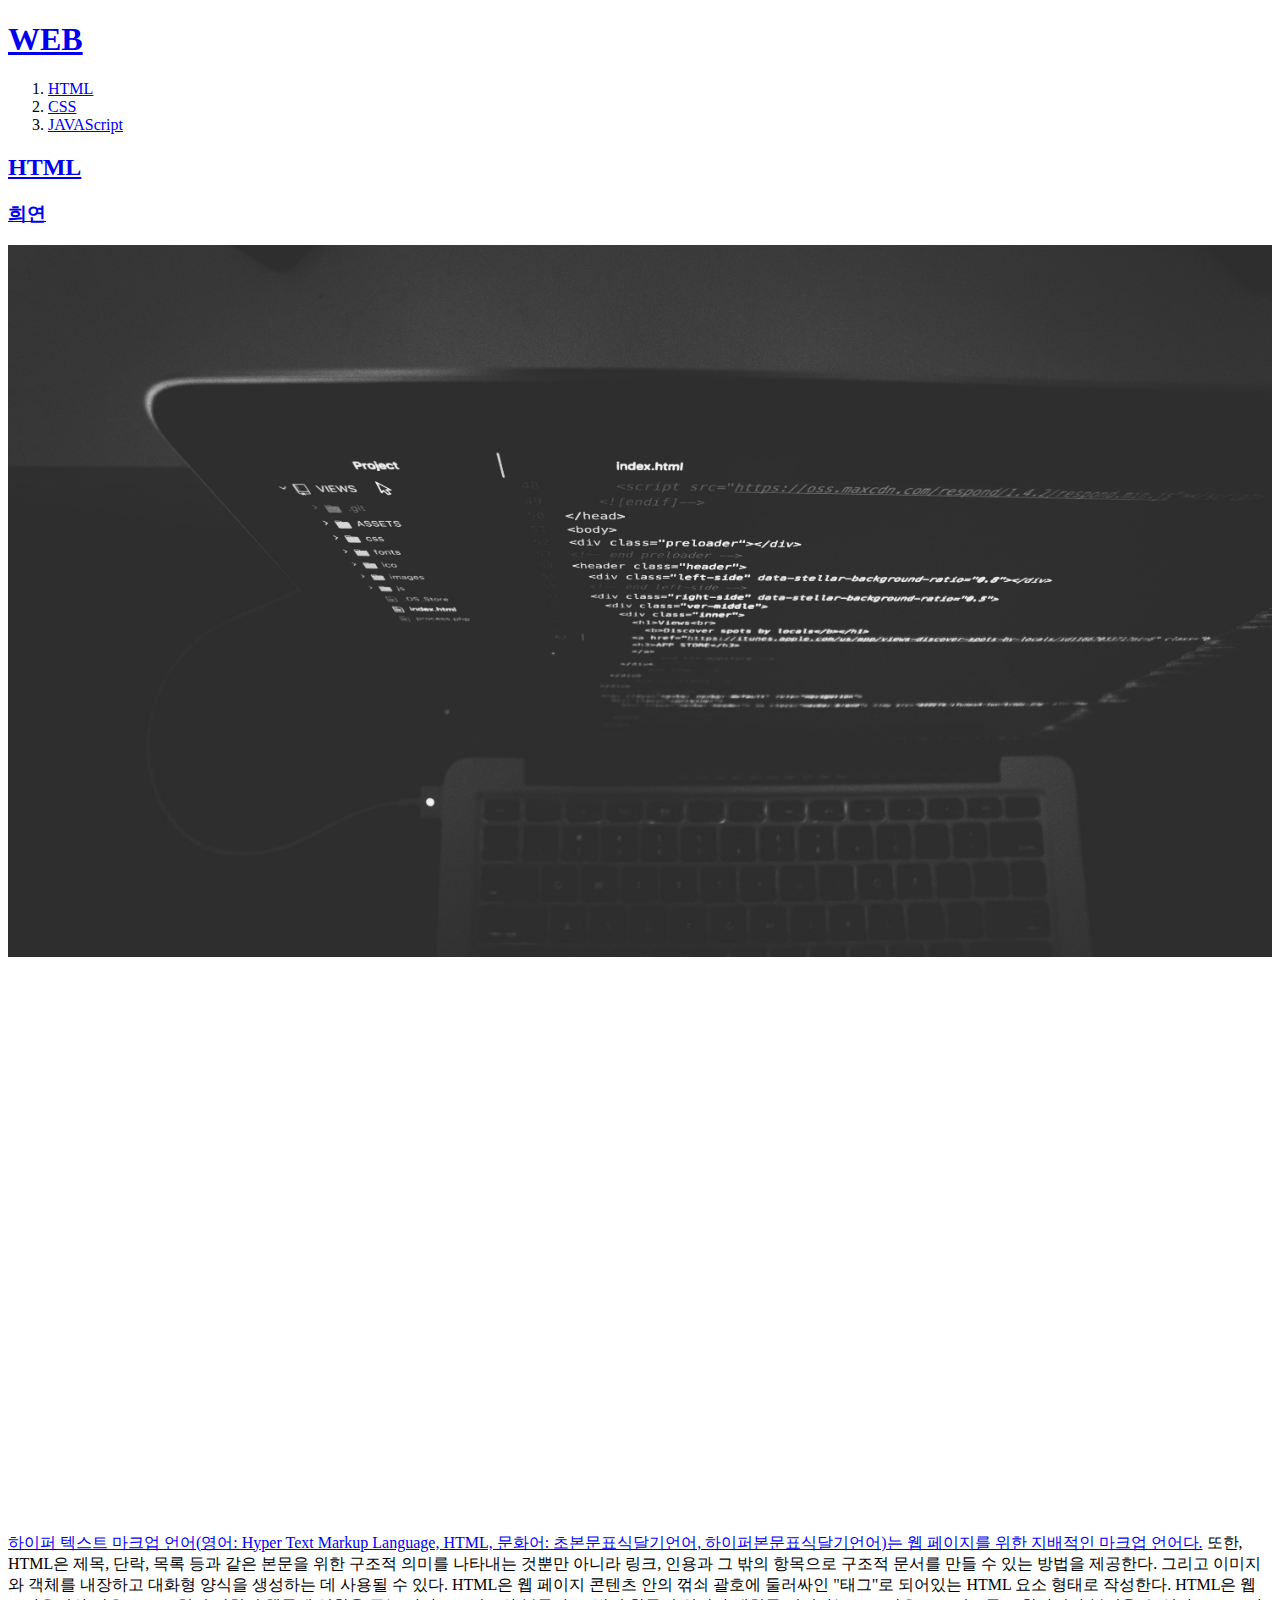
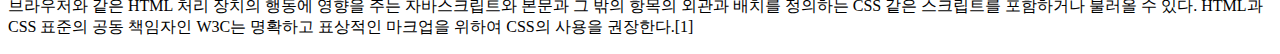
==== 1.html @ c8522c7b "fix: 데이터 분석 태그 수정" ====
<!doctype html>
<html>
<head>
  <title>WEB1 - html</title>
  <meta charset="utf-8">
  <!-- Global site tag (gtag.js) - Google Analytics -->
  <!-- Global site tag (gtag.js) - Google Analytics -->
  <script async src="https://www.googletagmanager.com/gtag/js?id=G-MEYM60CDEM"></script>
  <script>
    window.dataLayer = window.dataLayer || [];
    function gtag(){dataLayer.push(arguments);}
    gtag('js', new Date());

    gtag('config', 'G-MEYM60CDEM');
  </script>
</head>


<body>
  <h1><a href="index.html">WEB</h1>
  <ol>
    <li> <a href="1.html">HTML</li>
    <li> <a href="2.html">CSS</li>
    <li><a href="3.html">JAVAScript</li>
  </ol>
  <h2>HTML</h2>
  <h3>희연</h3>

  <img src="coding.jpg" width="100%">
  <iframe width="100%" height="552" src="https://www.youtube.com/embed/i1la4kmGZjY?list=RDi1la4kmGZjY" title="YouTube video player" frameborder="0" allow="accelerometer; autoplay; clipboard-write; encrypted-media; gyroscope; picture-in-picture" allowfullscreen></iframe>
  <p>
    <a href="https://ko.wikipedia.org/wiki/HTML" target="_blank" title="html5 specification">하이퍼 텍스트 마크업 언어(영어: Hyper Text Markup Language, HTML, 문화어: 초본문표식달기언어, 하이퍼본문표식달기언어)는 웹 페이지를 위한 지배적인 마크업 언어다.</a> 또한, HTML은 제목, 단락, 목록 등과 같은 본문을 위한 구조적 의미를 나타내는 것뿐만 아니라 링크, 인용과 그 밖의 항목으로 구조적 문서를 만들 수 있는 방법을 제공한다. 그리고 이미지와 객체를 내장하고 대화형 양식을 생성하는 데 사용될 수 있다. HTML은 웹 페이지 콘텐츠 안의 꺾쇠 괄호에 둘러싸인 "태그"로 되어있는 HTML 요소 형태로 작성한다. HTML은 웹 브라우저와 같은 HTML 처리 장치의 행동에 영향을 주는 자바스크립트와 본문과 그 밖의 항목의 외관과 배치를 정의하는 CSS 같은 스크립트를 포함하거나 불러올 수 있다. HTML과 CSS 표준의 공동 책임자인 W3C는 명확하고 표상적인 마크업을 위하여 CSS의 사용을 권장한다.[1]
  </p>
<p>
  <div id="disqus_thread"></div>
<script>
    /**
    *  RECOMMENDED CONFIGURATION VARIABLES: EDIT AND UNCOMMENT THE SECTION BELOW TO INSERT DYNAMIC VALUES FROM YOUR PLATFORM OR CMS.
    *  LEARN WHY DEFINING THESE VARIABLES IS IMPORTANT: https://disqus.com/admin/universalcode/#configuration-variables    */
    /*
    var disqus_config = function () {
    this.page.url = PAGE_URL;  // Replace PAGE_URL with your page's canonical URL variable
    this.page.identifier = PAGE_IDENTIFIER; // Replace PAGE_IDENTIFIER with your page's unique identifier variable
    };
    */
    (function() { // DON'T EDIT BELOW THIS LINE
    var d = document, s = d.createElement('script');
    s.src = 'https://web1-25yqbnyqky.disqus.com/embed.js';
    s.setAttribute('data-timestamp', +new Date());
    (d.head || d.body).appendChild(s);
    })();

</script>
<noscript>Please enable JavaScript to view the <a href="https://disqus.com/?ref_noscript">comments powered by Disqus.</a></noscript>
</p>

<!--Start of Tawk.to Script-->
<script type="text/javascript">
var Tawk_API=Tawk_API||{}, Tawk_LoadStart=new Date();
(function(){
var s1=document.createElement("script"),s0=document.getElementsByTagName("script")[0];
s1.async=true;
s1.src='https://embed.tawk.to/629653a47b967b11799235d3/1g4djdf3t';
s1.charset='UTF-8';
s1.setAttribute('crossorigin','*');
s0.parentNode.insertBefore(s1,s0);
})();
</script>
<!--End of Tawk.to Script-->
</body>
</html>
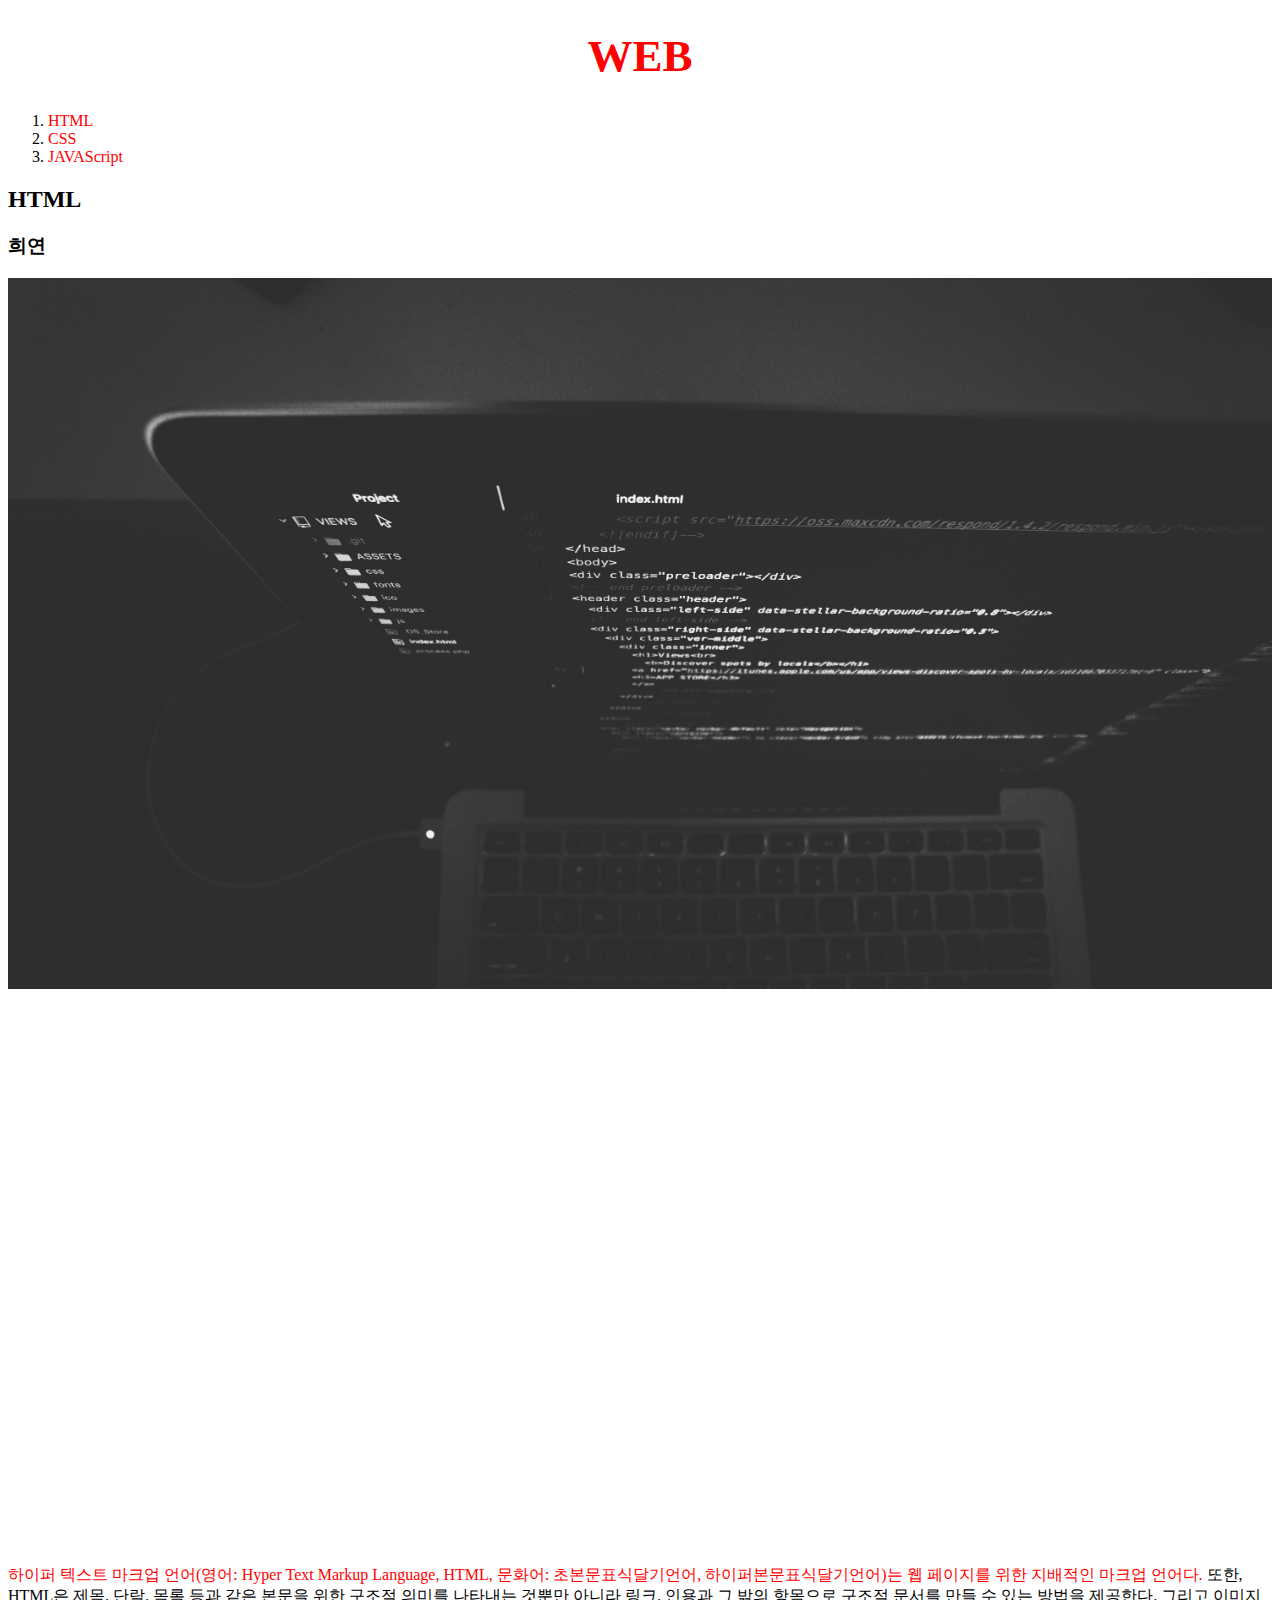
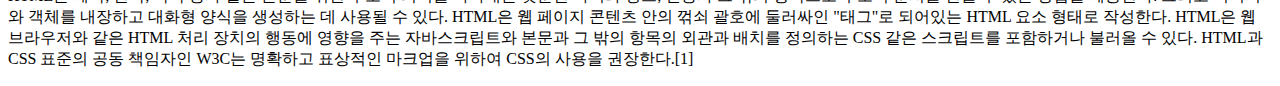
==== commit 8e28ff84: "fix: css test" ====
--- a/1.html
+++ b/1.html
@@ -3,6 +3,19 @@
 <head>
   <title>WEB1 - html</title>
   <meta charset="utf-8">
+  <style>
+    a {
+      color:red;
+      text-decoration:none;
+    }
+
+    h1 {
+      font-size:45px;
+      text-align:center;
+
+
+    }
+  </style>
   <!-- Global site tag (gtag.js) - Google Analytics -->
   <!-- Global site tag (gtag.js) - Google Analytics -->
   <script async src="https://www.googletagmanager.com/gtag/js?id=G-MEYM60CDEM"></script>
@@ -17,12 +30,20 @@
 
 
 <body>
-  <h1><a href="index.html">WEB</h1>
+  <h1><a href="index.html">WEB</a></h1>
   <ol>
-    <li> <a href="1.html">HTML</li>
-    <li> <a href="2.html">CSS</li>
-    <li><a href="3.html">JAVAScript</li>
+    <li> <a href="1.html">HTML</a></li>
+    <li> <a href="2.html">CSS</a></li>
+    <li><a href="3.html">JAVAScript</a></li>
   </ol>
+  <!--
+  <h1><a href="index.html"><font color="red">WEB</font></a></h1>
+  <ol>
+    <li> <a href="1.html"><font color="red">HTML</font></a></li>
+    <li> <a href="2.html"><font color="red">CSS</font></a></li>
+    <li><a href="3.html"><font color="red">JAVAScript</font></a></li>
+  </ol>
+  -->
   <h2>HTML</h2>
   <h3>희연</h3>
 
@@ -50,6 +71,7 @@
     (d.head || d.body).appendChild(s);
     })();
 
+
 </script>
 <noscript>Please enable JavaScript to view the <a href="https://disqus.com/?ref_noscript">comments powered by Disqus.</a></noscript>
 </p>
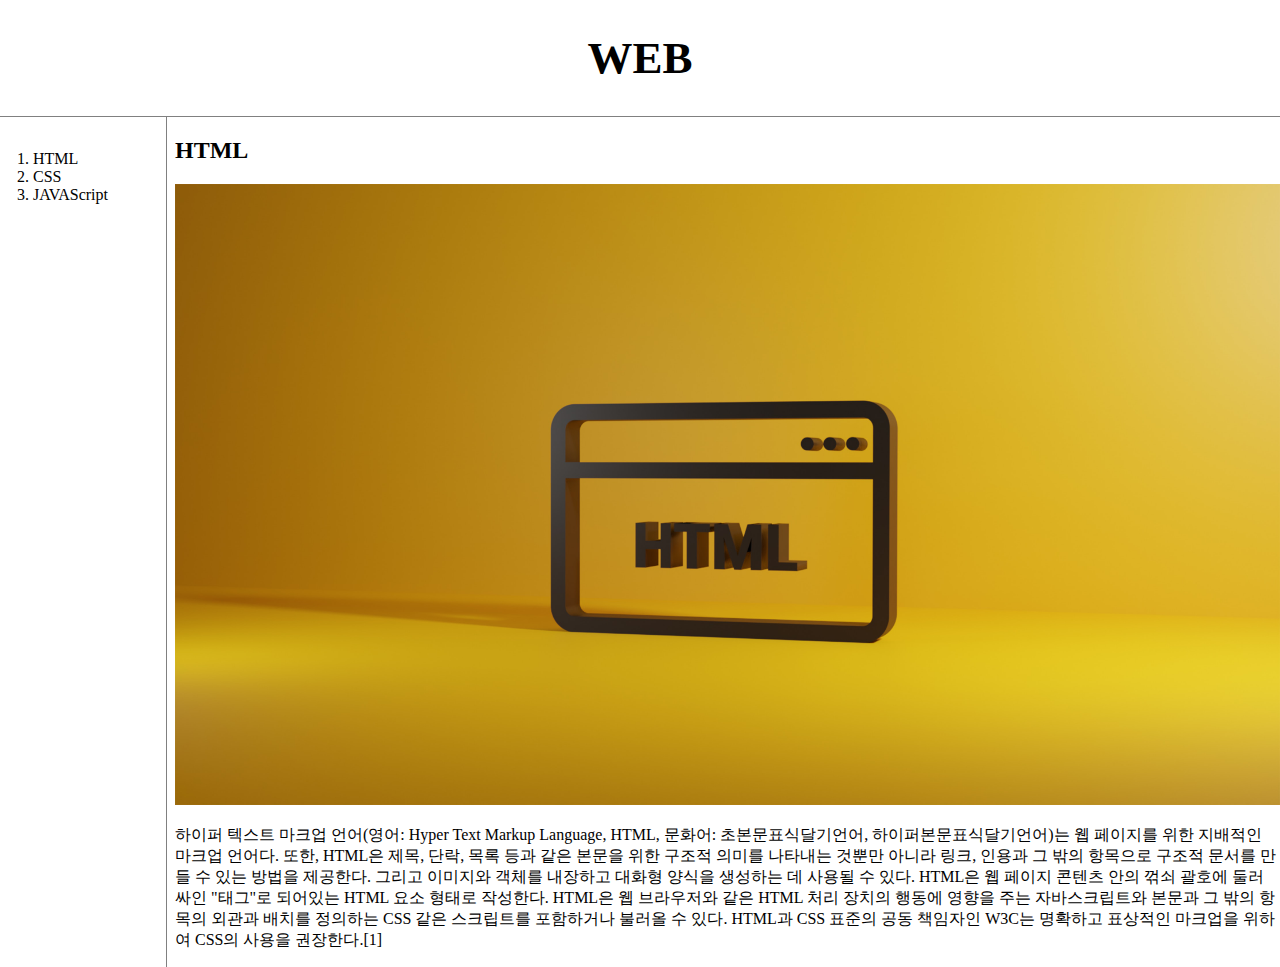
==== commit a4d08608: "FIX: CSS 수정" ====
--- a/1.html
+++ b/1.html
@@ -3,20 +3,7 @@
 <head>
   <title>WEB1 - html</title>
   <meta charset="utf-8">
-  <style>
-    a {
-      color:red;
-      text-decoration:none;
-    }
-
-    h1 {
-      font-size:45px;
-      text-align:center;
-
-
-    }
-  </style>
-  <!-- Global site tag (gtag.js) - Google Analytics -->
+  <link rel="stylesheet" href="style.css">
   <!-- Global site tag (gtag.js) - Google Analytics -->
   <script async src="https://www.googletagmanager.com/gtag/js?id=G-MEYM60CDEM"></script>
   <script>
@@ -31,30 +18,30 @@
 
 <body>
   <h1><a href="index.html">WEB</a></h1>
+  <div id="grid">
+
+
   <ol>
-    <li> <a href="1.html">HTML</a></li>
-    <li> <a href="2.html">CSS</a></li>
+    <li><a href="1.html">HTML</a></li>
+    <li><a href="2.html">CSS</a></li>
     <li><a href="3.html">JAVAScript</a></li>
   </ol>
-  <!--
-  <h1><a href="index.html"><font color="red">WEB</font></a></h1>
-  <ol>
-    <li> <a href="1.html"><font color="red">HTML</font></a></li>
-    <li> <a href="2.html"><font color="red">CSS</font></a></li>
-    <li><a href="3.html"><font color="red">JAVAScript</font></a></li>
-  </ol>
-  -->
+
+
+  <div id="article">
+
+
   <h2>HTML</h2>
-  <h3>희연</h3>
 
-  <img src="coding.jpg" width="100%">
-  <iframe width="100%" height="552" src="https://www.youtube.com/embed/i1la4kmGZjY?list=RDi1la4kmGZjY" title="YouTube video player" frameborder="0" allow="accelerometer; autoplay; clipboard-write; encrypted-media; gyroscope; picture-in-picture" allowfullscreen></iframe>
+
+  <img src="html.jpg" width="100%">
+  <!-- <iframe width="100%" height="552" src="https://www.youtube.com/embed/i1la4kmGZjY?list=RDi1la4kmGZjY" title="YouTube video player" frameborder="0" allow="accelerometer; autoplay; clipboard-write; encrypted-media; gyroscope; picture-in-picture" allowfullscreen></iframe> -->
   <p>
     <a href="https://ko.wikipedia.org/wiki/HTML" target="_blank" title="html5 specification">하이퍼 텍스트 마크업 언어(영어: Hyper Text Markup Language, HTML, 문화어: 초본문표식달기언어, 하이퍼본문표식달기언어)는 웹 페이지를 위한 지배적인 마크업 언어다.</a> 또한, HTML은 제목, 단락, 목록 등과 같은 본문을 위한 구조적 의미를 나타내는 것뿐만 아니라 링크, 인용과 그 밖의 항목으로 구조적 문서를 만들 수 있는 방법을 제공한다. 그리고 이미지와 객체를 내장하고 대화형 양식을 생성하는 데 사용될 수 있다. HTML은 웹 페이지 콘텐츠 안의 꺾쇠 괄호에 둘러싸인 "태그"로 되어있는 HTML 요소 형태로 작성한다. HTML은 웹 브라우저와 같은 HTML 처리 장치의 행동에 영향을 주는 자바스크립트와 본문과 그 밖의 항목의 외관과 배치를 정의하는 CSS 같은 스크립트를 포함하거나 불러올 수 있다. HTML과 CSS 표준의 공동 책임자인 W3C는 명확하고 표상적인 마크업을 위하여 CSS의 사용을 권장한다.[1]
   </p>
-<p>
+  <p>
   <div id="disqus_thread"></div>
-<script>
+  <script>
     /**
     *  RECOMMENDED CONFIGURATION VARIABLES: EDIT AND UNCOMMENT THE SECTION BELOW TO INSERT DYNAMIC VALUES FROM YOUR PLATFORM OR CMS.
     *  LEARN WHY DEFINING THESE VARIABLES IS IMPORTANT: https://disqus.com/admin/universalcode/#configuration-variables    */
@@ -72,10 +59,11 @@
     })();
 
 
-</script>
-<noscript>Please enable JavaScript to view the <a href="https://disqus.com/?ref_noscript">comments powered by Disqus.</a></noscript>
-</p>
-
+  </script>
+  <noscript>Please enable JavaScript to view the <a href="https://disqus.com/?ref_noscript">comments powered by Disqus.</a></noscript>
+  </p>
+</div>
+</div>
 <!--Start of Tawk.to Script-->
 <script type="text/javascript">
 var Tawk_API=Tawk_API||{}, Tawk_LoadStart=new Date();
--- a/style.css
+++ b/style.css
@@ -0,0 +1,45 @@
+a {
+  color: black;
+  text-decoration:none;
+}
+h1 {
+  font-size:45px;
+  text-align:center;
+  border-bottom:1px solid gray;
+  margin:0;
+  padding: 32px;
+}
+
+/* grid 아이디 태그의 ol */
+#grid ol{
+  border-right:1px solid gray;
+  width:100px;
+  margin:0;
+  padding: 33px;
+}
+
+body{
+  margin:0;
+}
+
+#grid{
+  display: grid;
+  grid-template-columns: 150px 1fr;
+}
+#article{
+  padding-left: 25px;
+}
+
+@media(max-width: 800px) {
+  #grid{
+    display: block;
+    grid-template-columns: 150px 1fr;
+  }
+
+#grid ol{
+    border-right: none;
+  }
+  h1{
+    border-bottom: none;
+  }
+}
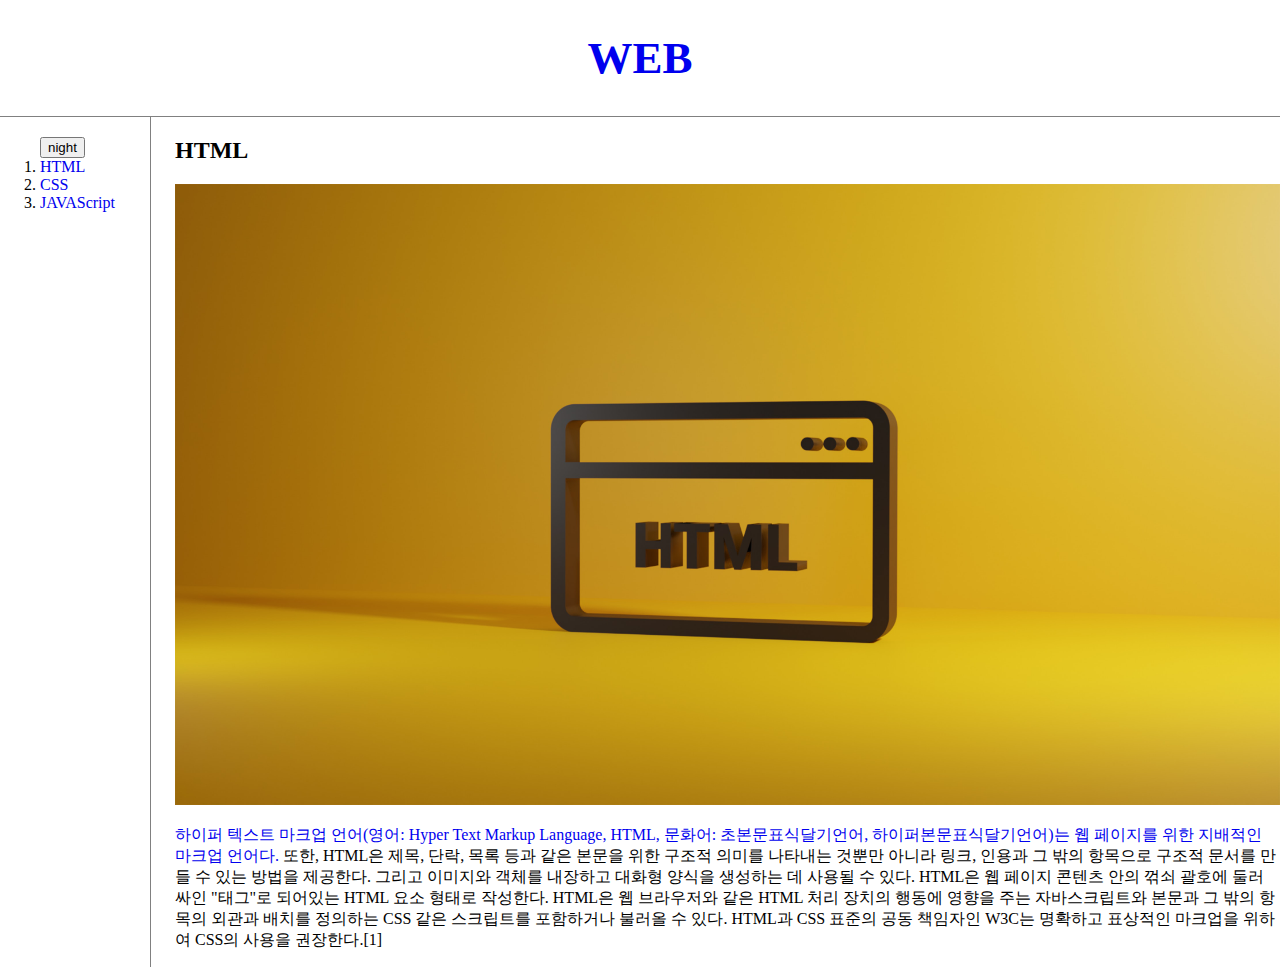
==== commit dcb6e521: "Add files via upload" ====
--- a/1.html
+++ b/1.html
@@ -1,81 +1,47 @@
-<!doctype html>
-<html>
-<head>
-  <title>WEB1 - html</title>
-  <meta charset="utf-8">
-  <link rel="stylesheet" href="style.css">
-  <!-- Global site tag (gtag.js) - Google Analytics -->
-  <script async src="https://www.googletagmanager.com/gtag/js?id=G-MEYM60CDEM"></script>
-  <script>
-    window.dataLayer = window.dataLayer || [];
-    function gtag(){dataLayer.push(arguments);}
-    gtag('js', new Date());
-
-    gtag('config', 'G-MEYM60CDEM');
-  </script>
-</head>
-
-
-<body>
-  <h1><a href="index.html">WEB</a></h1>
-  <div id="grid">
-
-
-  <ol>
-    <li><a href="1.html">HTML</a></li>
-    <li><a href="2.html">CSS</a></li>
-    <li><a href="3.html">JAVAScript</a></li>
-  </ol>
-
-
-  <div id="article">
-
-
-  <h2>HTML</h2>
-
-
-  <img src="html.jpg" width="100%">
-  <!-- <iframe width="100%" height="552" src="https://www.youtube.com/embed/i1la4kmGZjY?list=RDi1la4kmGZjY" title="YouTube video player" frameborder="0" allow="accelerometer; autoplay; clipboard-write; encrypted-media; gyroscope; picture-in-picture" allowfullscreen></iframe> -->
-  <p>
-    <a href="https://ko.wikipedia.org/wiki/HTML" target="_blank" title="html5 specification">하이퍼 텍스트 마크업 언어(영어: Hyper Text Markup Language, HTML, 문화어: 초본문표식달기언어, 하이퍼본문표식달기언어)는 웹 페이지를 위한 지배적인 마크업 언어다.</a> 또한, HTML은 제목, 단락, 목록 등과 같은 본문을 위한 구조적 의미를 나타내는 것뿐만 아니라 링크, 인용과 그 밖의 항목으로 구조적 문서를 만들 수 있는 방법을 제공한다. 그리고 이미지와 객체를 내장하고 대화형 양식을 생성하는 데 사용될 수 있다. HTML은 웹 페이지 콘텐츠 안의 꺾쇠 괄호에 둘러싸인 "태그"로 되어있는 HTML 요소 형태로 작성한다. HTML은 웹 브라우저와 같은 HTML 처리 장치의 행동에 영향을 주는 자바스크립트와 본문과 그 밖의 항목의 외관과 배치를 정의하는 CSS 같은 스크립트를 포함하거나 불러올 수 있다. HTML과 CSS 표준의 공동 책임자인 W3C는 명확하고 표상적인 마크업을 위하여 CSS의 사용을 권장한다.[1]
-  </p>
-  <p>
-  <div id="disqus_thread"></div>
-  <script>
-    /**
-    *  RECOMMENDED CONFIGURATION VARIABLES: EDIT AND UNCOMMENT THE SECTION BELOW TO INSERT DYNAMIC VALUES FROM YOUR PLATFORM OR CMS.
-    *  LEARN WHY DEFINING THESE VARIABLES IS IMPORTANT: https://disqus.com/admin/universalcode/#configuration-variables    */
-    /*
-    var disqus_config = function () {
-    this.page.url = PAGE_URL;  // Replace PAGE_URL with your page's canonical URL variable
-    this.page.identifier = PAGE_IDENTIFIER; // Replace PAGE_IDENTIFIER with your page's unique identifier variable
-    };
-    */
-    (function() { // DON'T EDIT BELOW THIS LINE
-    var d = document, s = d.createElement('script');
-    s.src = 'https://web1-25yqbnyqky.disqus.com/embed.js';
-    s.setAttribute('data-timestamp', +new Date());
-    (d.head || d.body).appendChild(s);
-    })();
-
-
-  </script>
-  <noscript>Please enable JavaScript to view the <a href="https://disqus.com/?ref_noscript">comments powered by Disqus.</a></noscript>
-  </p>
-</div>
-</div>
-<!--Start of Tawk.to Script-->
-<script type="text/javascript">
-var Tawk_API=Tawk_API||{}, Tawk_LoadStart=new Date();
-(function(){
-var s1=document.createElement("script"),s0=document.getElementsByTagName("script")[0];
-s1.async=true;
-s1.src='https://embed.tawk.to/629653a47b967b11799235d3/1g4djdf3t';
-s1.charset='UTF-8';
-s1.setAttribute('crossorigin','*');
-s0.parentNode.insertBefore(s1,s0);
-})();
-</script>
-<!--End of Tawk.to Script-->
-</body>
-</html>
+<!doctype html>
+<html>
+<head>
+  <title>WEB1 - html</title>
+  <meta charset="utf-8">
+  <link rel="stylesheet" href="style.css">
+  <script src="https://ajax.googleapis.com/ajax/libs/jquery/3.6.0/jquery.min.js"></script>
+<script src="colors.js"></script>
+</head>
+
+
+<body>
+  <h1><a href="index.html">WEB</a></h1>
+  <div id="grid">
+
+
+  <ol>
+
+    <input type="button" name="" value="night" onclick="
+      nightDayHandler(this);
+    ">
+
+    <li><a href="1.html">HTML</a></li>
+    <li><a href="2.html">CSS</a></li>
+    <li><a href="3.html">JAVAScript</a></li>
+  </ol>
+
+
+  <div id="article">
+
+
+  <h2>HTML</h2>
+
+
+  <img src="html.jpg" width="100%">
+  <!-- <iframe width="100%" height="552" src="https://www.youtube.com/embed/i1la4kmGZjY?list=RDi1la4kmGZjY" title="YouTube video player" frameborder="0" allow="accelerometer; autoplay; clipboard-write; encrypted-media; gyroscope; picture-in-picture" allowfullscreen></iframe> -->
+  <p>
+    <a href="https://ko.wikipedia.org/wiki/HTML" target="_blank" title="html5 specification">하이퍼 텍스트 마크업 언어(영어: Hyper Text Markup Language, HTML, 문화어: 초본문표식달기언어, 하이퍼본문표식달기언어)는 웹 페이지를 위한 지배적인 마크업 언어다.</a> 또한, HTML은 제목, 단락, 목록 등과 같은 본문을 위한 구조적 의미를 나타내는 것뿐만 아니라 링크, 인용과 그 밖의 항목으로 구조적 문서를 만들 수 있는 방법을 제공한다. 그리고 이미지와 객체를 내장하고 대화형 양식을 생성하는 데 사용될 수 있다. HTML은 웹 페이지 콘텐츠 안의 꺾쇠 괄호에 둘러싸인 "태그"로 되어있는 HTML 요소 형태로 작성한다. HTML은 웹 브라우저와 같은 HTML 처리 장치의 행동에 영향을 주는 자바스크립트와 본문과 그 밖의 항목의 외관과 배치를 정의하는 CSS 같은 스크립트를 포함하거나 불러올 수 있다. HTML과 CSS 표준의 공동 책임자인 W3C는 명확하고 표상적인 마크업을 위하여 CSS의 사용을 권장한다.[1]
+  </p>
+  <p>
+  <div id="disqus_thread"></div>
+  </p>
+</div>
+</div>
+
+</body>
+</html>
--- a/style.css
+++ b/style.css
@@ -1,45 +1,46 @@
-a {
-  color: black;
-  text-decoration:none;
-}
-h1 {
-  font-size:45px;
-  text-align:center;
-  border-bottom:1px solid gray;
-  margin:0;
-  padding: 32px;
-}
-
-/* grid 아이디 태그의 ol */
-#grid ol{
-  border-right:1px solid gray;
-  width:100px;
-  margin:0;
-  padding: 33px;
-}
-
-body{
-  margin:0;
-}
-
-#grid{
-  display: grid;
-  grid-template-columns: 150px 1fr;
-}
-#article{
-  padding-left: 25px;
-}
-
-@media(max-width: 800px) {
-  #grid{
-    display: block;
-    grid-template-columns: 150px 1fr;
-  }
-
-#grid ol{
-    border-right: none;
-  }
-  h1{
-    border-bottom: none;
-  }
-}
+a {
+
+  text-decoration:none;
+}
+h1 {
+  font-size:45px;
+  text-align:center;
+  border-bottom:1px solid gray;
+  margin:0;
+  padding: 32px;
+}
+
+/* grid 아이디 태그의 ol */
+#grid ol{
+  border-right:1px solid gray;
+  width:100px;
+  margin:0;
+  padding-top: 20px;
+  padding-right: 10px;
+}
+
+body{
+  margin:0;
+}
+
+#grid{
+  display: grid;
+  grid-template-columns: 150px 1fr;
+}
+#article{
+  padding-left: 25px;
+}
+
+@media(max-width: 800px) {
+  #grid{
+    display: block;
+    grid-template-columns: 150px 1fr;
+  }
+
+#grid ol{
+    border-right: none;
+  }
+  h1{
+    border-bottom: none;
+  }
+}
